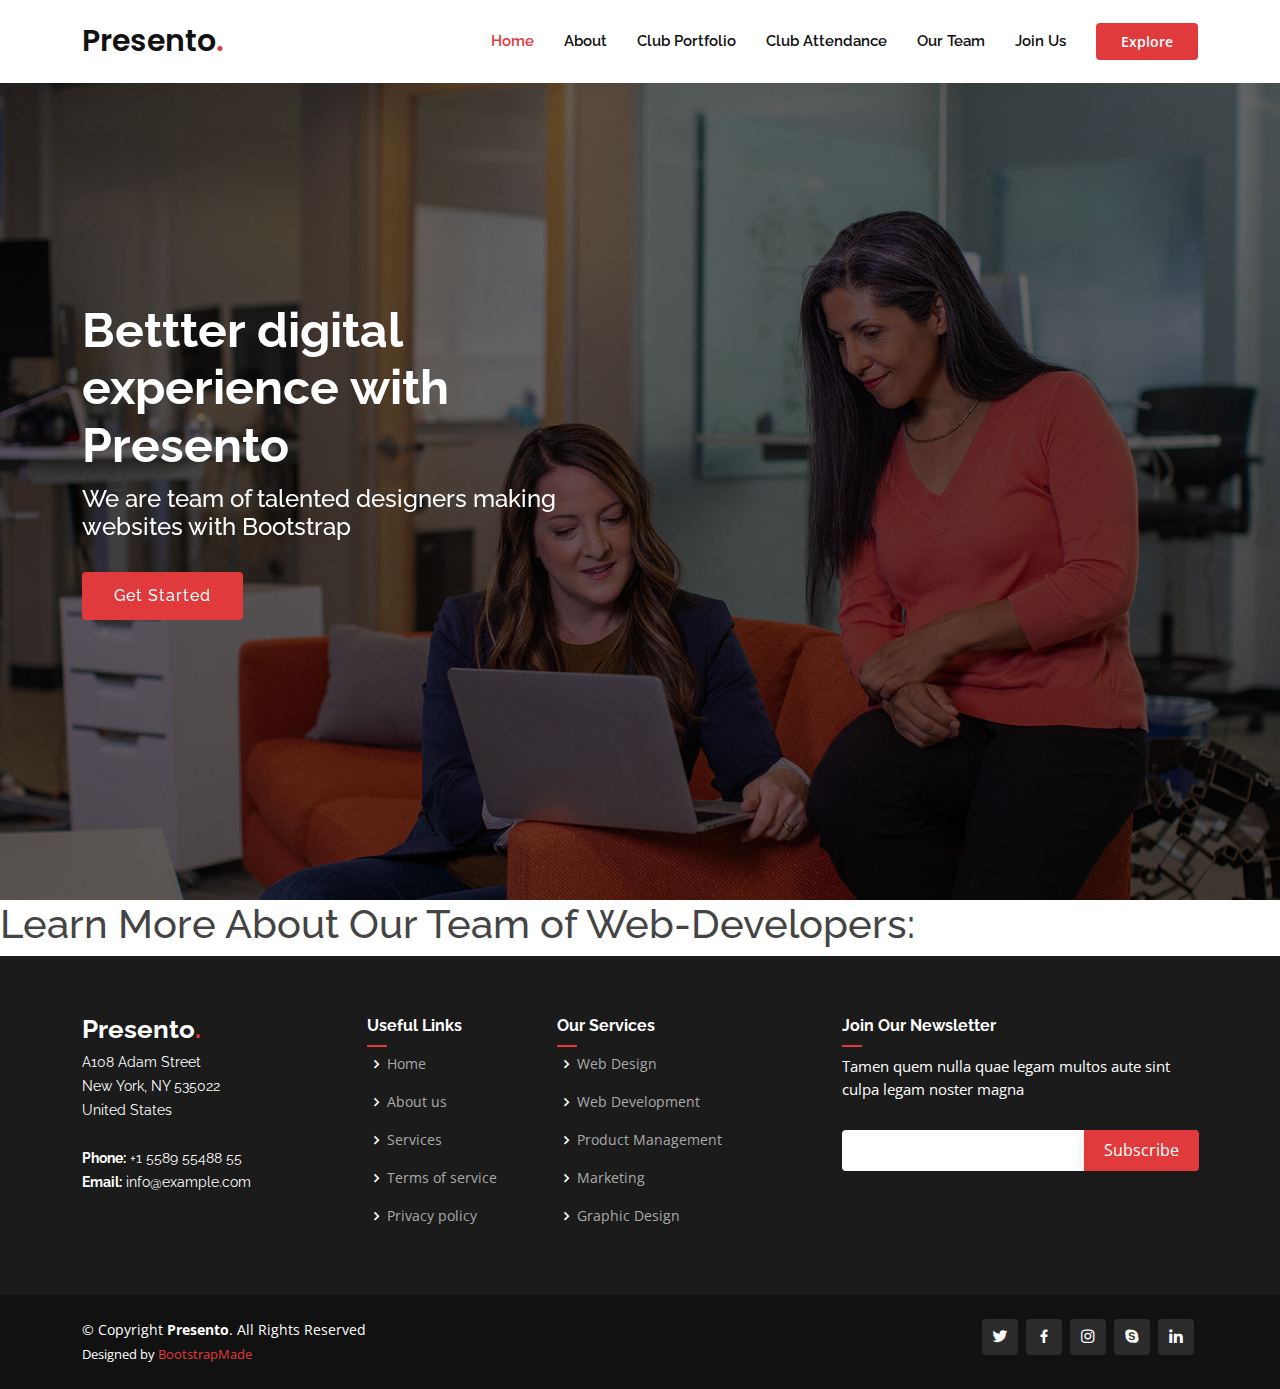
==== team.html @ 3fc4d01c "adding a team section" ====
<!DOCTYPE html>
<html lang="en">

<head>
  <meta charset="utf-8">
  <meta content="width=device-width, initial-scale=1.0" name="viewport">

  <title>Presento Bootstrap Template - Index</title>
  <meta content="" name="description">
  <meta content="" name="keywords">

  <!-- Favicons -->
  <link href="assets/img/favicon.png" rel="icon">
  <link href="assets/img/apple-touch-icon.png" rel="apple-touch-icon">

  <!-- Google Fonts -->
  <link href="https://fonts.googleapis.com/css?family=Open+Sans:300,300i,400,400i,600,600i,700,700i|Raleway:300,300i,400,400i,500,500i,600,600i,700,700i|Poppins:300,300i,400,400i,500,500i,600,600i,700,700i" rel="stylesheet">

  <!-- Vendor CSS Files -->
  <link href="assets/vendor/aos/aos.css" rel="stylesheet">
  <link href="assets/vendor/bootstrap/css/bootstrap.min.css" rel="stylesheet">
  <link href="assets/vendor/bootstrap-icons/bootstrap-icons.css" rel="stylesheet">
  <link href="assets/vendor/boxicons/css/boxicons.min.css" rel="stylesheet">
  <link href="assets/vendor/glightbox/css/glightbox.min.css" rel="stylesheet">
  <link href="assets/vendor/remixicon/remixicon.css" rel="stylesheet">
  <link href="assets/vendor/swiper/swiper-bundle.min.css" rel="stylesheet">

  <!-- Template Main CSS File -->
  <link href="assets/css/style.css" rel="stylesheet">

  <!-- =======================================================
  * Template Name: Presento - v3.7.0
  * Template URL: https://bootstrapmade.com/presento-bootstrap-corporate-template/
  * Author: BootstrapMade.com
  * License: https://bootstrapmade.com/license/
  ======================================================== -->
</head>

<body>

  <!-- ======= Header ======= -->
  <header id="header" class="fixed-top d-flex align-items-center">
    <div class="container d-flex align-items-center">
      <h1 class="logo me-auto"><a href="index.html">Presento<span>.</span></a></h1>
      <!-- Uncomment below if you prefer to use an image logo -->
      <!-- <a href="index.html" class="logo me-auto"><img src="assets/img/logo.png" alt=""></a>-->

      <nav id="navbar" class="navbar order-last order-lg-0">
        <ul>
          <li><a class="nav-link scrollto active" href="#hero">Home</a></li>
          <li><a class="nav-link scrollto" href="#about">About</a></li>
          <li><a class="nav-link scrollto" href="#services">Club Portfolio</a></li>
          <li><a class="nav-link scrollto " href="#portfolio">Club Attendance</a></li>
          <li><a class="nav-link scrollto" href="team.html">Our Team</a></li>
          <li><a class="nav-link scrollto">Join Us</a></li>
        <i class="bi bi-list mobile-nav-toggle"></i>
      </nav><!-- .navbar -->

      <a href="#about" class="get-started-btn scrollto">Explore</a>
    </div>
  </header><!-- End Header -->

  <!-- ======= Hero Section ======= -->
  <section id="hero" class="d-flex align-items-center">

    <div class="container" data-aos="zoom-out" data-aos-delay="100">
      <div class="row">
        <div class="col-xl-6">
          <h1>Bettter digital experience with Presento</h1>
          <h2>We are team of talented designers making websites with Bootstrap</h2>
          <a href="#about" class="btn-get-started scrollto">Get Started</a>
        </div>
      </div>
    </div>

  </section><!-- End Hero -->

  <main id="main">
    <h1>Learn More About Our Team of Web-Developers: </h1>
  </main>

    <!-- ======= Footer ======= -->
    <footer id="footer">

        <div class="footer-top">
          <div class="container">
            <div class="row">
    
              <div class="col-lg-3 col-md-6 footer-contact">
                <h3>Presento<span>.</span></h3>
                <p>
                  A108 Adam Street <br>
                  New York, NY 535022<br>
                  United States <br><br>
                  <strong>Phone:</strong> +1 5589 55488 55<br>
                  <strong>Email:</strong> info@example.com<br>
                </p>
              </div>
    
              <div class="col-lg-2 col-md-6 footer-links">
                <h4>Useful Links</h4>
                <ul>
                  <li><i class="bx bx-chevron-right"></i> <a href="#">Home</a></li>
                  <li><i class="bx bx-chevron-right"></i> <a href="#">About us</a></li>
                  <li><i class="bx bx-chevron-right"></i> <a href="#">Services</a></li>
                  <li><i class="bx bx-chevron-right"></i> <a href="#">Terms of service</a></li>
                  <li><i class="bx bx-chevron-right"></i> <a href="#">Privacy policy</a></li>
                </ul>
              </div>
    
              <div class="col-lg-3 col-md-6 footer-links">
                <h4>Our Services</h4>
                <ul>
                  <li><i class="bx bx-chevron-right"></i> <a href="#">Web Design</a></li>
                  <li><i class="bx bx-chevron-right"></i> <a href="#">Web Development</a></li>
                  <li><i class="bx bx-chevron-right"></i> <a href="#">Product Management</a></li>
                  <li><i class="bx bx-chevron-right"></i> <a href="#">Marketing</a></li>
                  <li><i class="bx bx-chevron-right"></i> <a href="#">Graphic Design</a></li>
                </ul>
              </div>
    
              <div class="col-lg-4 col-md-6 footer-newsletter">
                <h4>Join Our Newsletter</h4>
                <p>Tamen quem nulla quae legam multos aute sint culpa legam noster magna</p>
                <form action="" method="post">
                  <input type="email" name="email"><input type="submit" value="Subscribe">
                </form>
              </div>
    
            </div>
          </div>
        </div>
    
        <div class="container d-md-flex py-4">
    
          <div class="me-md-auto text-center text-md-start">
            <div class="copyright">
              &copy; Copyright <strong><span>Presento</span></strong>. All Rights Reserved
            </div>
            <div class="credits">
              <!-- All the links in the footer should remain intact. -->
              <!-- You can delete the links only if you purchased the pro version. -->
              <!-- Licensing information: https://bootstrapmade.com/license/ -->
              <!-- Purchase the pro version with working PHP/AJAX contact form: https://bootstrapmade.com/presento-bootstrap-corporate-template/ -->
              Designed by <a href="https://bootstrapmade.com/">BootstrapMade</a>
            </div>
          </div>
          <div class="social-links text-center text-md-end pt-3 pt-md-0">
            <a href="#" class="twitter"><i class="bx bxl-twitter"></i></a>
            <a href="#" class="facebook"><i class="bx bxl-facebook"></i></a>
            <a href="#" class="instagram"><i class="bx bxl-instagram"></i></a>
            <a href="#" class="google-plus"><i class="bx bxl-skype"></i></a>
            <a href="#" class="linkedin"><i class="bx bxl-linkedin"></i></a>
          </div>
        </div>
      </footer><!-- End Footer -->
    
      <a href="#" class="back-to-top d-flex align-items-center justify-content-center"><i class="bi bi-arrow-up-short"></i></a>
    
      <!-- Vendor JS Files -->
      <script src="assets/vendor/purecounter/purecounter.js"></script>
      <script src="assets/vendor/aos/aos.js"></script>
      <script src="assets/vendor/bootstrap/js/bootstrap.bundle.min.js"></script>
      <script src="assets/vendor/glightbox/js/glightbox.min.js"></script>
      <script src="assets/vendor/isotope-layout/isotope.pkgd.min.js"></script>
      <script src="assets/vendor/swiper/swiper-bundle.min.js"></script>
      <script src="assets/vendor/php-email-form/validate.js"></script>
    
      <!-- Template Main JS File -->
      <script src="assets/js/main.js"></script>
    </body>
    
    </html>
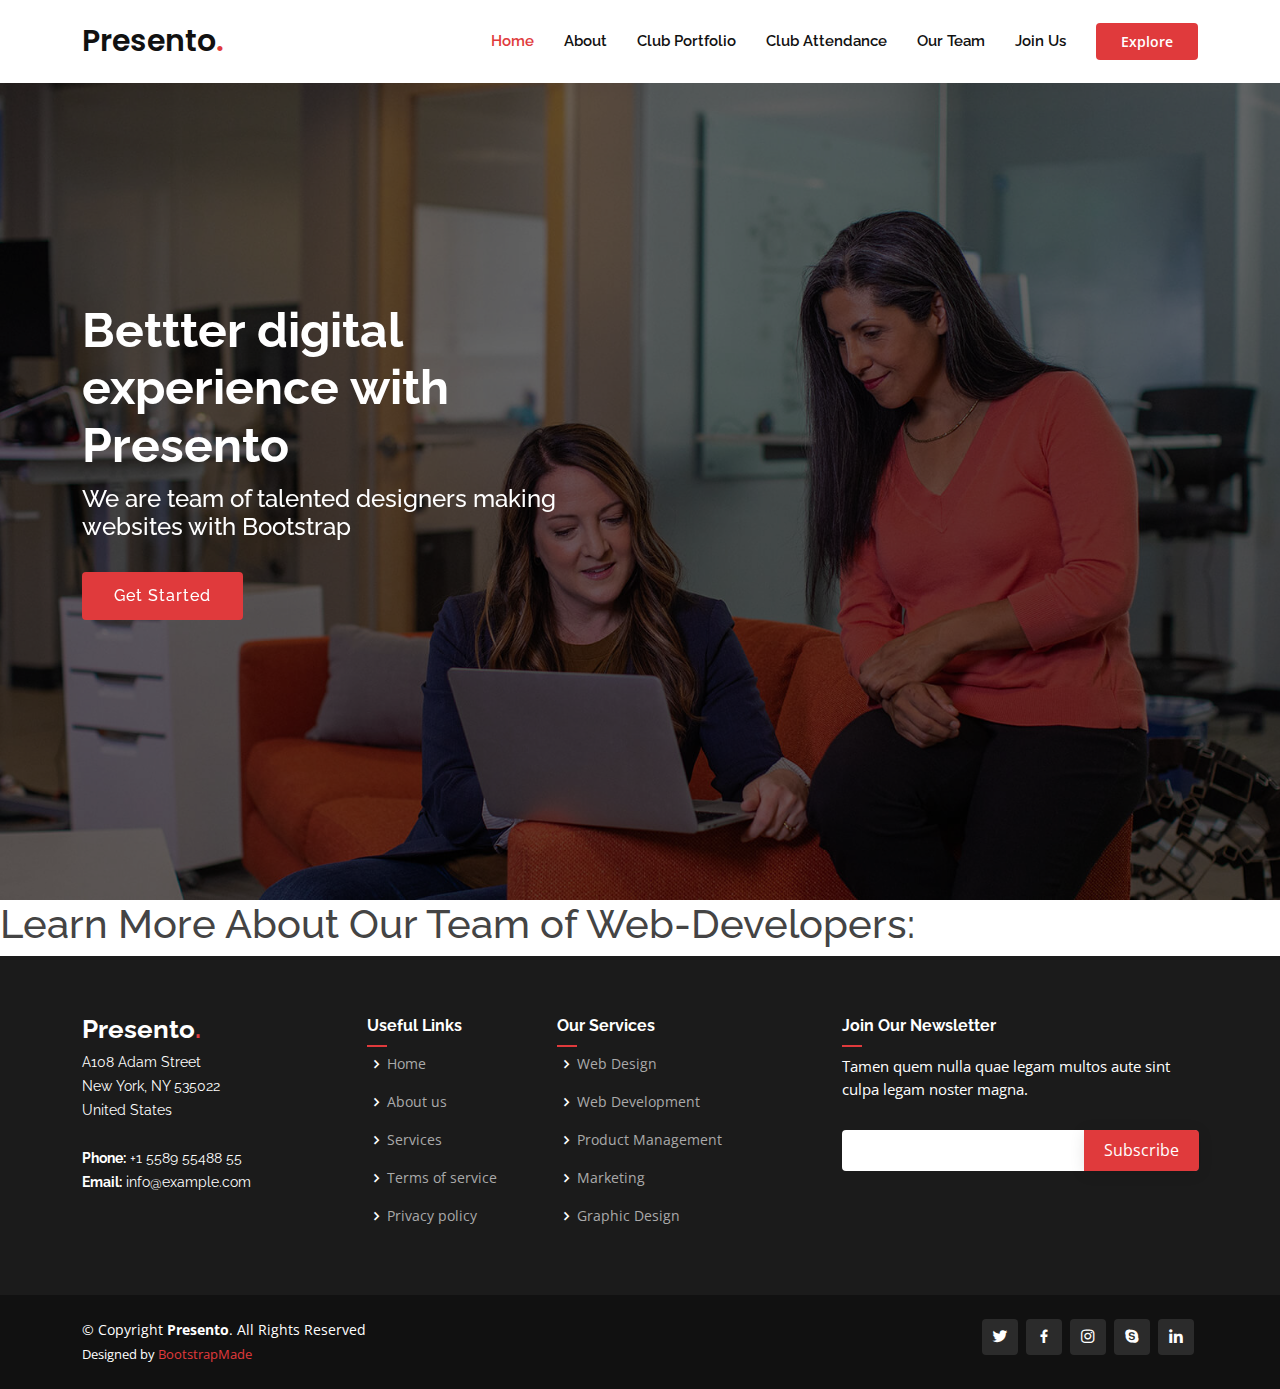
==== commit d6bddb2a: "working on the portfolio" ====
--- a/team.html
+++ b/team.html
@@ -27,6 +27,8 @@
 
   <!-- Template Main CSS File -->
   <link href="assets/css/style.css" rel="stylesheet">
+  <script src="assets/js/fetch_data.js"></script>
+  <script src="assets/js/team.js"></script>
 
   <!-- =======================================================
   * Template Name: Presento - v3.7.0
@@ -77,6 +79,7 @@
 
   <main id="main">
     <h1>Learn More About Our Team of Web-Developers: </h1>
+    <div class="team_members" id="team_members"></div>
   </main>
 
     <!-- ======= Footer ======= -->
@@ -121,7 +124,7 @@
     
               <div class="col-lg-4 col-md-6 footer-newsletter">
                 <h4>Join Our Newsletter</h4>
-                <p>Tamen quem nulla quae legam multos aute sint culpa legam noster magna</p>
+                <p>Tamen quem nulla quae legam multos aute sint culpa legam noster magna.</p>
                 <form action="" method="post">
                   <input type="email" name="email"><input type="submit" value="Subscribe">
                 </form>
@@ -168,6 +171,7 @@
     
       <!-- Template Main JS File -->
       <script src="assets/js/main.js"></script>
+      <script>buildTeamMember();</script>
     </body>
     
-    </html>+</html>--- a/assets/css/style.css
+++ b/assets/css/style.css
@@ -94,7 +94,17 @@
 #header .logo img {
   max-height: 40px;
 }
-
+.a_box {
+  width: 27%;
+  padding: 2%;
+  text-align: center;
+}
+.sl {
+  margin-left: 7%;
+}
+.socials_links {
+  display: flex;
+}
 /*--------------------------------------------------------------
 # Get Startet Button
 --------------------------------------------------------------*/
@@ -720,6 +730,12 @@
 .quiz_answers {
   display: flex;
   margin-top: 7px;
+}
+
+@media (max-width: 500px) {
+  .quiz_answers {
+    display: grid;
+  }
 }
 
 .quiz_answer_button {
